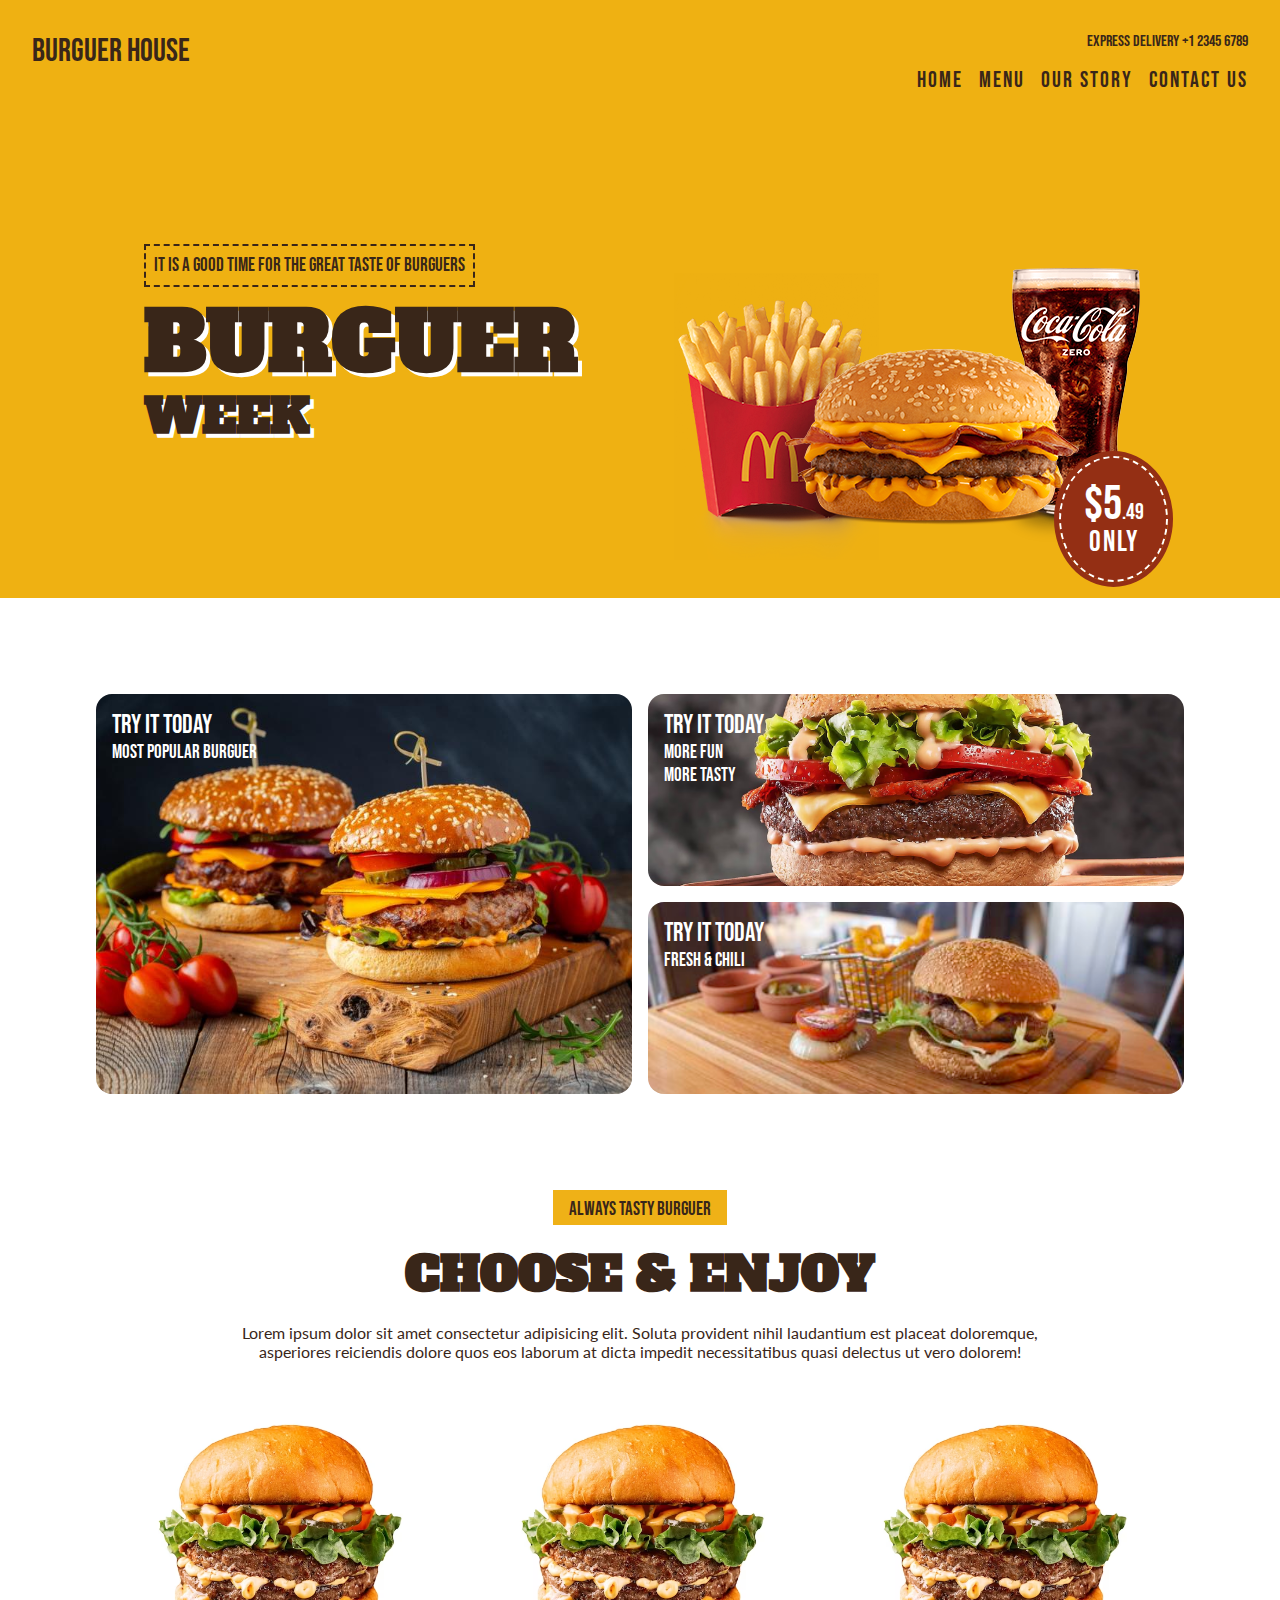
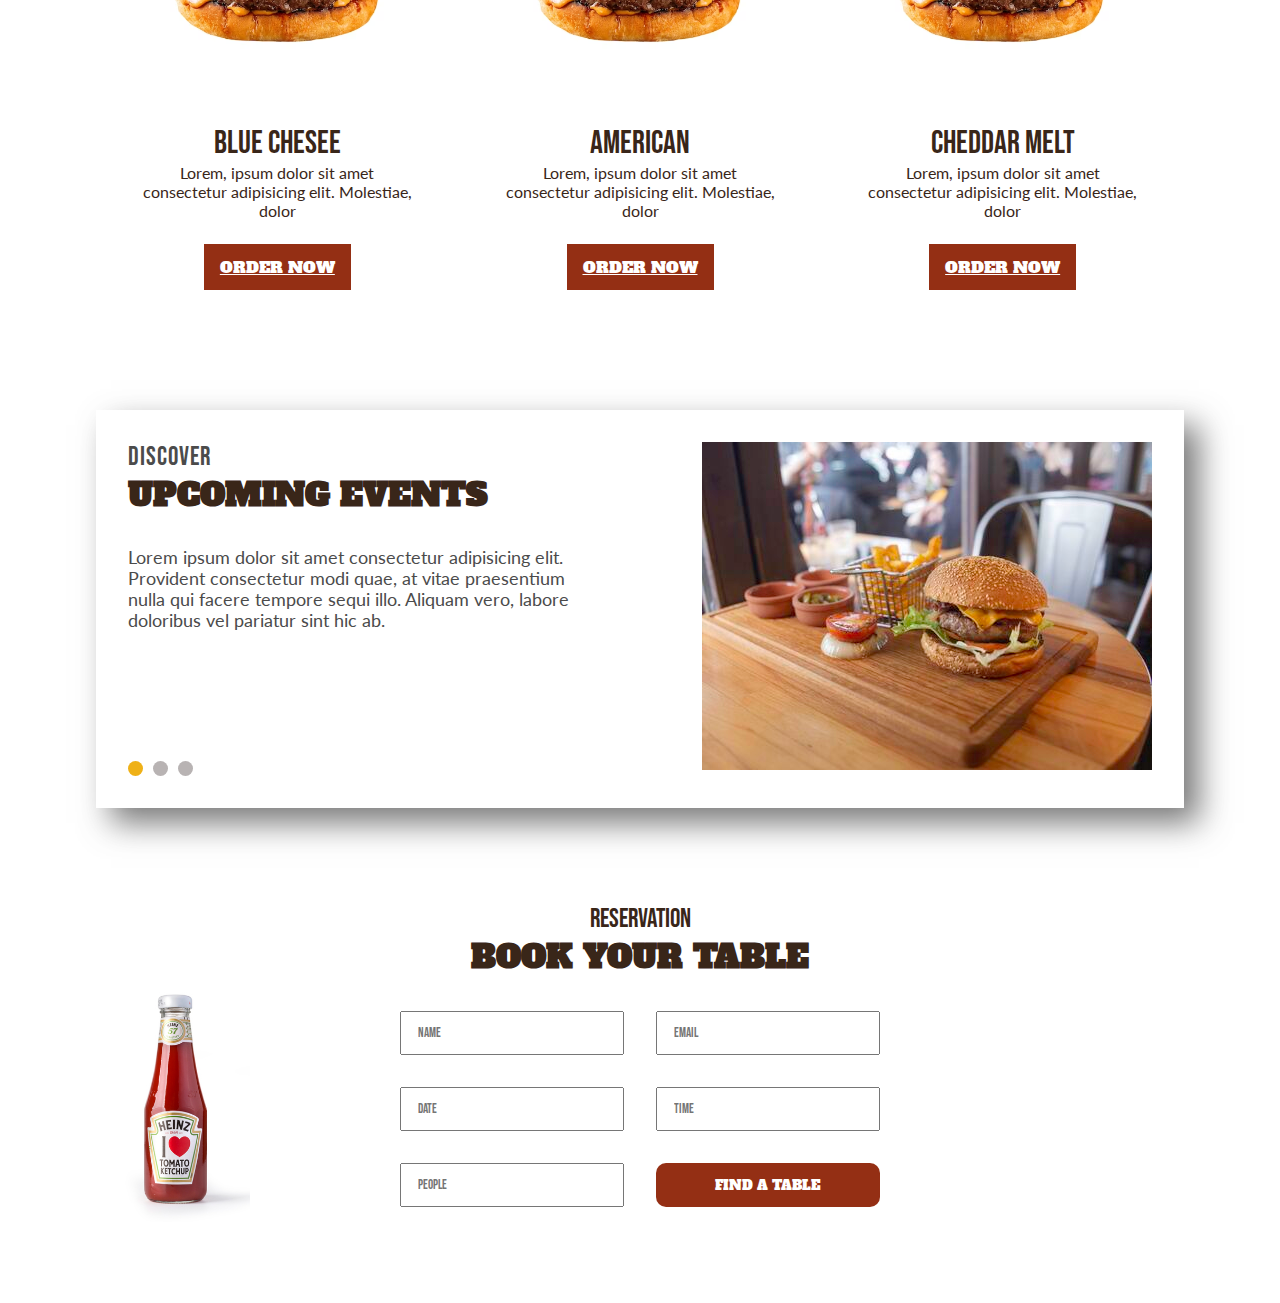
==== index.html @ 8c17c3b2 "Primer commit" ====
<!DOCTYPE html>
<html lang="en">
<head>
    <meta charset="UTF-8">
    <meta name="viewport" content="width=device-width, initial-scale=1.0">
    <title>Inicio</title>
    <link rel="stylesheet" href="./css/main.css">
</head>
<body>
    <section class="hero">
        <header class="hero_header">
            <h4 class="logo">Burguer house</h4>
            <div class="header_right">
                <p>Express Delivery +1 2345 6789</p>
                <nav>
                    <ul class="menu">
                        <li class="menu_item">Home</li>
                        <li class="menu_item">Menu</li>
                        <li class="menu_item">Our story</li>
                        <li class="menu_item">Contact us</li>
                    </ul>
                </nav>
            </div>
        </header>
        <div class="hero_main">
            <div class="hero_text">
                <h4>It is a good time for the great taste of burguers</h4>
                <h2>BURGUER</h2>
                <h3>WEEK</h3>
            </div>
            <div class="hero_img">
                <div class="sale">
                    <p class="price">$5<small>.49</small></p>
                    <p class="only">Only</p>
                </div>
                <img src="./DLV_48231_v1.png" alt="">
            </div>
        </div>
    </section>

    <section class="grid">
        <div class="grid_item grid_item1">
            <h4>TRY IT TODAY</h4>
            <h5>MOST POPULAR BURGUER</h5>
        </div>
        <div class="grid_item grid_item2">
            <h4>TRY IT TODAY</h4>
            <h5>MORE FUN<br>MORE TASTY</h5>
        </div>
        <div class="grid_item grid_item3">
            <h4>TRY IT TODAY</h4>
            <h5>FRESH & CHILI</h5>
        </div>
    </section>

    <section class="enjoy">
        <div class="titles">
            <h4>ALWAYS TASTY BURGUER</h4>
            <h2>CHOOSE & ENJOY</h2>
            <p>Lorem ipsum dolor sit amet consectetur adipisicing elit. Soluta provident nihil laudantium est placeat doloremque, asperiores reiciendis dolore quos eos laborum at dicta impedit necessitatibus quasi delectus ut vero dolorem!</p>
        </div>
        <div class="cards">
            <div class="card">
                <img src="./hamburguesa-americana-doble-empanada-parrilla-aislada_219193-6641.avif" alt="">
                <h4>BLUE CHESEE</h4>
                <p>Lorem, ipsum dolor sit amet consectetur adipisicing elit. Molestiae, dolor</p>
                <a href="">ORDER NOW</a>
            </div>
            <div class="card">
                <img src="./hamburguesa-americana-doble-empanada-parrilla-aislada_219193-6641.avif" alt="">
                <h4>AMERICAN</h4>
                <p>Lorem, ipsum dolor sit amet consectetur adipisicing elit. Molestiae, dolor</p>
                <a href="">ORDER NOW</a>
            </div>
            <div class="card">
                <img src="./hamburguesa-americana-doble-empanada-parrilla-aislada_219193-6641.avif" alt="">
                <h4>CHEDDAR MELT</h4>
                <p>Lorem, ipsum dolor sit amet consectetur adipisicing elit. Molestiae, dolor</p>
                <a href="">ORDER NOW</a>
            </div>
        </div>
    </section>
    <section class="events">
        <div class="inner">
            <div class="inner_left">
                <h5>DISCOVER</h5>
                <h4>UPCOMING EVENTS</h4>
                <p>Lorem ipsum dolor sit amet consectetur adipisicing elit. Provident consectetur modi quae, at vitae praesentium nulla qui facere tempore sequi illo. Aliquam vero, labore doloribus vel pariatur sint hic ab.</p>
                <div class="dots">
                    <div class="dot dot_y"></div>
                    <div class="dot"></div>
                    <div class="dot"></div>
                </div>
            </div>
            <div class="inner_right">
                <img class="imgevents" src="./150026444-un-menú-saludable-de-hamburguesas-con-queso-en-la-mesa-servido-con-papas-fritas-tomate-cebolla-y.jpg" alt="">
            </div>
        </div>
    </section>
    <section class="reservation">
        <div class="reservation_heading">
            <h5>RESERVATION</h5>
            <h4>BOOK YOUR TABLE</h4>
        </div>
        <form class="reservation_form">
            <input class="name" type="text" placeholder="Name" name="name">
            <input class="email" type="email" placeholder="Email" name="email">
            <input class="date" type="text" placeholder="Date" name="date" onfocus="(this.type='date')" onblur="(this. type='text')">
            <input class="time" type="text" placeholder="Time" name="time" onfocus="(this.type='time')" onblur="(this. type='text')">
            <input class="people" type="text" placeholder="People" name="people">
            <input class="button" type="button" value="Find a table">
        </form>
    </section>
    <footer>
        
    </footer>
</body>
</html>
---- css/main.css ----
@import url('https://fonts.googleapis.com/css2?family=Alfa+Slab+One&family=Bebas+Neue&family=Lato&family=Roboto:ital,wght@0,300;1,300&display=swap');

* {
    padding: 0;
    margin: 0;
    box-sizing: border-box;
    color: #392619;
}

.hero {
    background-image: url(../EFB112.png);
}

.hero_header {
    display: flex;
    justify-content: space-between;
    padding: 2rem;
    padding-bottom: 0;
}

.hero_header .logo {
    font-family: 'Bebas Neue', cursive;
    font-size: 2rem;
    font-weight: 300;
}

.header_right{
    display: flex;
    flex-direction: column;
    align-items: flex-end;
    gap: 1rem;
}

.header_right p {
    font-family: 'Bebas Neue', cursive;
}

.header_right .menu {
    font-family: 'Bebas Neue', cursive;
    font-weight: 300;
    list-style: none;
    display: flex;
    font-size: 1.4rem;
    gap: 1rem;
    letter-spacing: 2px;
}

.hero_main {
    display: flex;
    padding-inline: 6rem;
}

.hero_main > div {
    flex: 1;
}

.hero_text {
    display: flex;
    flex-direction: column;
    justify-content: center;
    padding-left: 3rem;
}

.hero_text h4 {
    font-family: 'Bebas Neue', cursive;
    font-weight: 300;
    font-size: 1.2rem;
    border: 2px dashed #392619;
    width: max-content;
    padding: .5rem;
    margin-bottom: 1rem;
}

.hero_text h2 {
    font-family: 'Alfa Slab One', cursive;
    font-size: 5rem;
    line-height: 1;
    text-shadow: 4px 4px 0px white;
}

.hero_text h3 {
    font-family: 'Alfa Slab One', cursive;
    font-size: 3rem;
    text-shadow: 4px 4px 0px white;
}

.hero_img {
    position: relative;
}

.sale {
    position: absolute;
    bottom:1rem;
    right: 1rem;
    background-color: rgb(148, 47, 20);
    padding: 1.4rem;
    border-radius: 50%;
    border: 2px dashed white;
    outline: 5px solid rgb(148, 47, 20);
    display: flex;
    justify-content: center;
    align-items: center;
    flex-direction: column;
    font-family: 'Bebas Neue', cursive;
}

.price, 
.only,
.price small {
    color: white;
}

.price {
    font-size: 3rem;
    line-height: 1;
}

.price small {
    font-size: 1.4rem;
}

.only {
    font-size: 1.8rem;
    line-height: 1;
    letter-spacing: 2px;
}

/* grid */

.grid {
    padding: 6rem;
    display: grid;
    grid-template-columns: 1fr 1fr;
    grid-template-rows: 1fr 1fr;
    grid-template-areas: 
    "item1 item2"
    "item1 item3" ;
    gap: 1rem;
}

.grid_item {
    border-radius: 1rem;
    background-size: cover;
    background-position: center center;
    padding: 1rem;
}

.grid_item h5,
.grid_item h4 {
    color: white;
    font-family: 'Bebas Neue', cursive;
    font-weight: 300;
}

.grid_item h5 {
    font-size: 1.2rem;
}

.grid_item h4 {
    font-size: 1.6rem;
}

.grid_item1 {
    grid-area: item1;
    background-image: url("../5e2316cc629ede9cd6646163efeafc5486161751-6240x4160.jpg");
    height: 400px;
}

.grid_item2 {
    grid-area: item2;
    background-image: url("../210995.avif");
}

.grid_item3 {
    grid-area: item3;
    background-image: url("../150026444-un-menú-saludable-de-hamburguesas-con-queso-en-la-mesa-servido-con-papas-fritas-tomate-cebolla-y.jpg");
}

/* ENJOY */

.enjoy {
    padding: 6rem;
    padding-top: 0;
}

.titles {
    text-align: center;
    padding-inline: 8rem;
    display: flex;
    flex-direction: column;
    align-items: center;
    gap: 1rem;
}

.titles h4 {
    font-family: 'Bebas Neue', cursive;
    font-weight: 300;
    font-size: 1.2rem;
    background-color: #EFB117 ;
    padding: .5rem 1rem .25rem 1rem;
}

.titles h2 {
    font-family: 'Alfa Slab One', cursive;
    font-size: 3rem;
}

.titles p {
    font-family: 'Lato', sans-serif;

}

.cards {
    display: flex;
}

.card {
    flex: 1;
    display: flex;
    flex-direction: column;
    align-items: center;
}

.card img {
    max-width: 100%;
}

.card h4 {
    font-family: 'Bebas Neue', cursive;
    font-weight: 300;
    font-size: 2rem;
}

.card p {
    font-family: 'Lato', sans-serif;
    width: 75%;
    text-align: center;
}

.card a {
    font-family: 'Alfa Slab One', cursive;
    font-size: 1rem;
    background-color: rgb(148, 47, 20);
    margin: 1.5rem;
    padding: .75rem 1rem;
    color: white;
}

.events {
    padding: 6rem;
    padding-top: 0;
}

.inner {
    display: flex;
    padding: 2rem;
    box-shadow: 15px 15px 30px #585858cc;
}


.inner_left h5 {
    font-family: 'Bebas Neue', cursive;
    font-weight: 300;
    font-size: 1.6rem;
    color: #4b4b4b;
    letter-spacing: 1px;
}

.inner_left h4 {
    font-family: 'Alfa Slab One', cursive;
    font-size: 2rem;
}

.inner_left h3 {
    font-family: 'Alfa Slab One', cursive;
    font-size: 2rem;
}

.inner_left p {
    font-family: 'Lato', sans-serif;
    color: #4b4b4b;
    font-size: 1.1rem;
    width: 80%;
    padding-top: 30px;
}

.dots {
    display: flex;
    gap: 10px;
    padding-top: 130px;
}

.dot {
    height: 15px;
    width: 15px;
    background-color: #b8b3b3;
    border-radius: 50%;
}

.dot_y {
    background-color: #EFB117 ;
}

/* RESERVATION */

.reservation {
    padding: 6rem;
    padding-top: 0;
    display: flex;
    flex-direction: column;
    gap: 2rem;
    align-items: center;
    background-repeat: no-repeat;
    background-image: 
    url(../burguer1.png),
    url(../fondo3.jpg);
    background-size: 
    300px,
    150px;
    background-position: 
    right center,
    100px center;
}

.reservation_heading {
    text-align: center;
}

.reservation_heading h5 {
    font-family: 'Bebas Neue', cursive;
    font-weight: 300;
    font-size: 1.6rem;
}

.reservation_heading h4 {
    font-family: 'Alfa Slab One', cursive;
    font-size: 2rem;
}

.reservation_form {
    display: grid;
    grid-template-columns: 1fr 1fr;
    grid-template-rows: 1fr 1fr 1fr;
    grid-template-areas: 
    "name   email"
    "date   time"
    "people button";
    gap: 2rem;
    width: 30rem;
}

.reservation_form input {
    font-family: 'Bebas Neue', cursive;
    font-weight: 300;
    padding: .75rem 1rem;
    color: #000000;
}

.reservation_form .name {
    grid-area: name;
}

.reservation_form .email {
    grid-area: email;
}

.reservation_form .date {
    grid-area: date;
}

.reservation_form .time {
    grid-area: time;
}

.reservation_form .people {
    grid-area: people;
}

.reservation_form .button {
    grid-area: button;
    border: 0;
    font-family: 'Alfa Slab One', cursive;
    background-color: rgb(148, 47, 20);
    text-transform: uppercase;
    color: white;
    border-radius: 10px;
    cursor: pointer;
}


/* MEDIA */

@media screen and (max-width: 480px) {

    .hero_header {
        flex-direction: column;
        gap: 2rem;
    }

    .header_right {
        align-items: flex-start;
    }

    .hero_main {
        flex-direction: column;
        padding-top: 3rem;
        padding-inline: 1rem;
    }

    .hero_text h4 {
        font-size: 1rem;
    }

    .hero_text h2 {
        font-size: 3rem;
    }

    .hero_img {
        max-width: 100%;
    }

    .hero_img img {
        max-width: 100%;
    }

    .grid {
        display: flex;
        flex-direction: column;
        padding: 2 rem
    }

    .grid_item {
        flex: 1;
    }

    .grid_item1 {
        padding-bottom: 7rem;
    }

    .enjoy {
        padding-inline: 2rem;
    }

    .titles {
        padding-inline: 0;
    }

    .cards {
        flex-direction: column;
    }

    .events {
        padding: 2rem;
    }

    .events .inner {
        flex-direction: column;
    }

    .events .inner_right {
    order: -1;
}

    .imgevents {
        max-width: 100%;
        padding-bottom: 1rem;
    }

    .dots {
        padding-top: 25px;
    }

    .reservation {
        padding: 2rem;
        background-image: none;
    }

    .reservation_form {
        width: 70%;
        display: flex;
        flex-direction: column;
    }


}
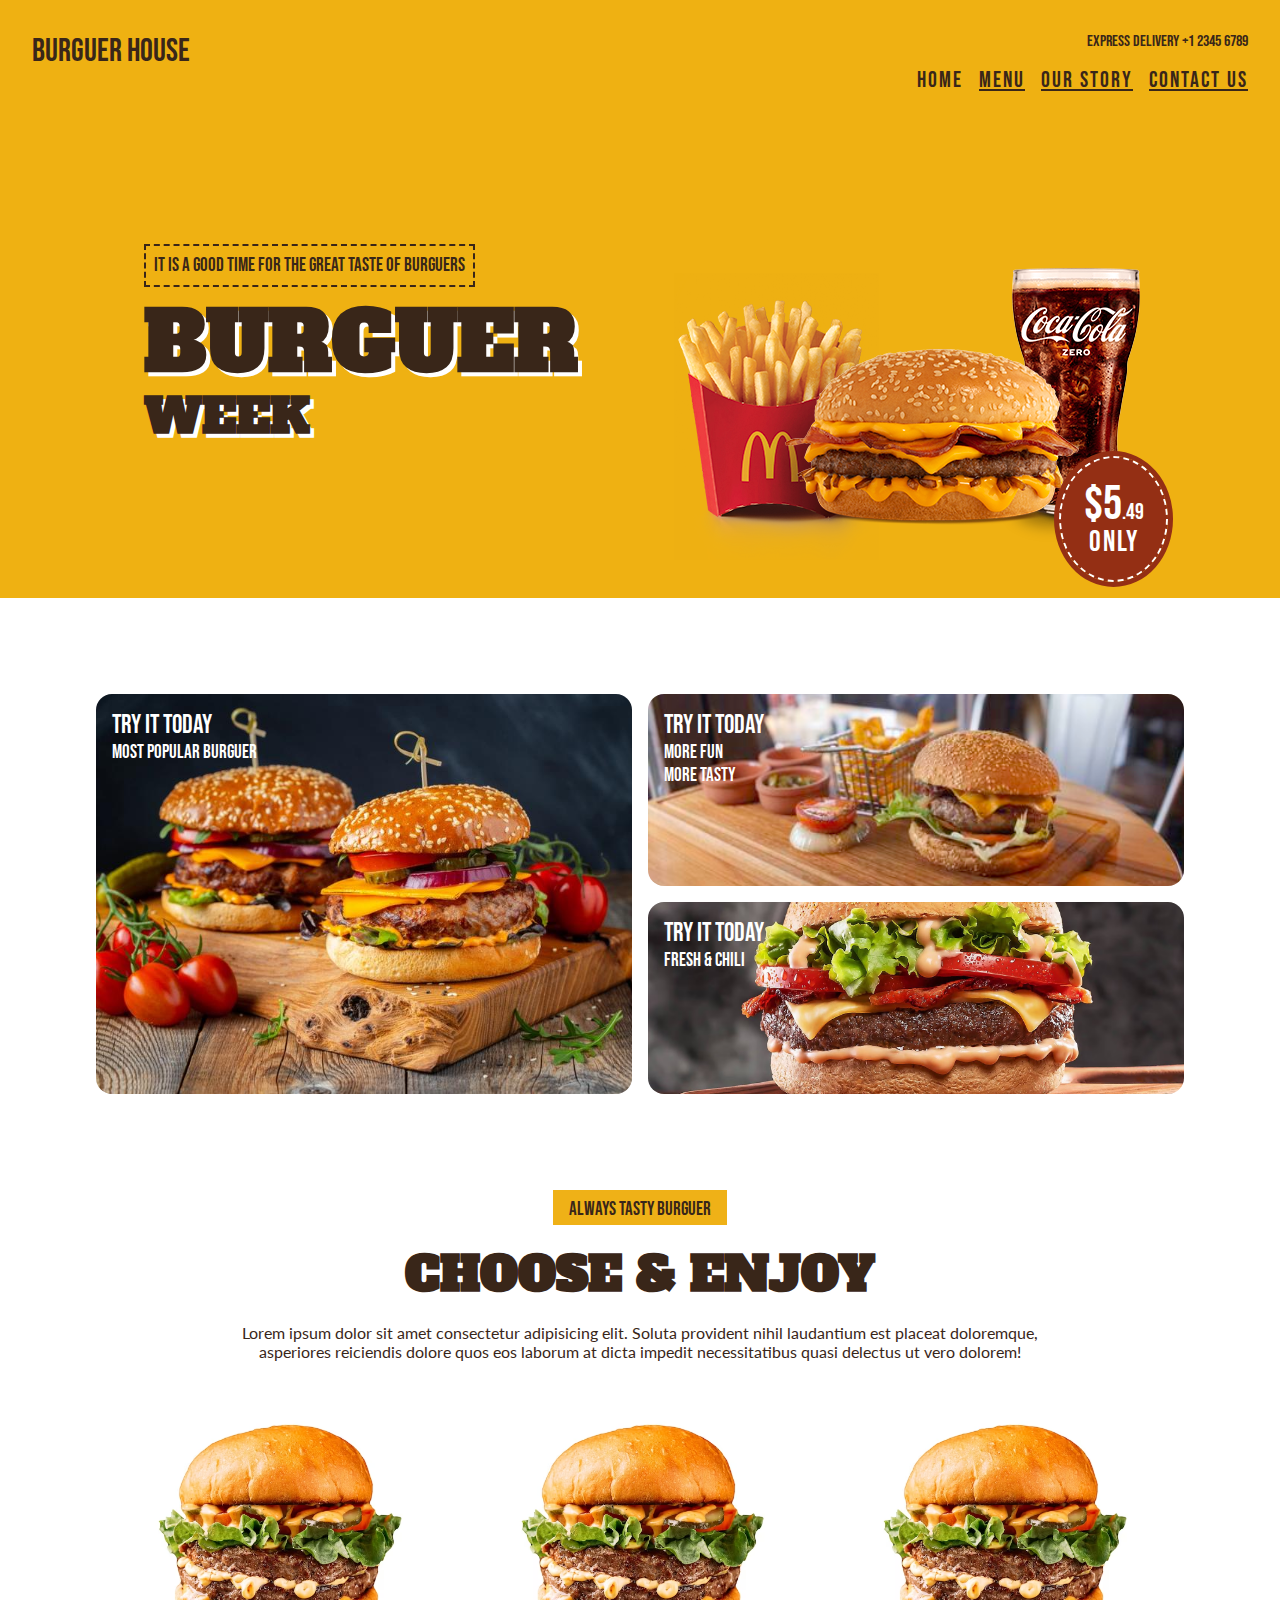
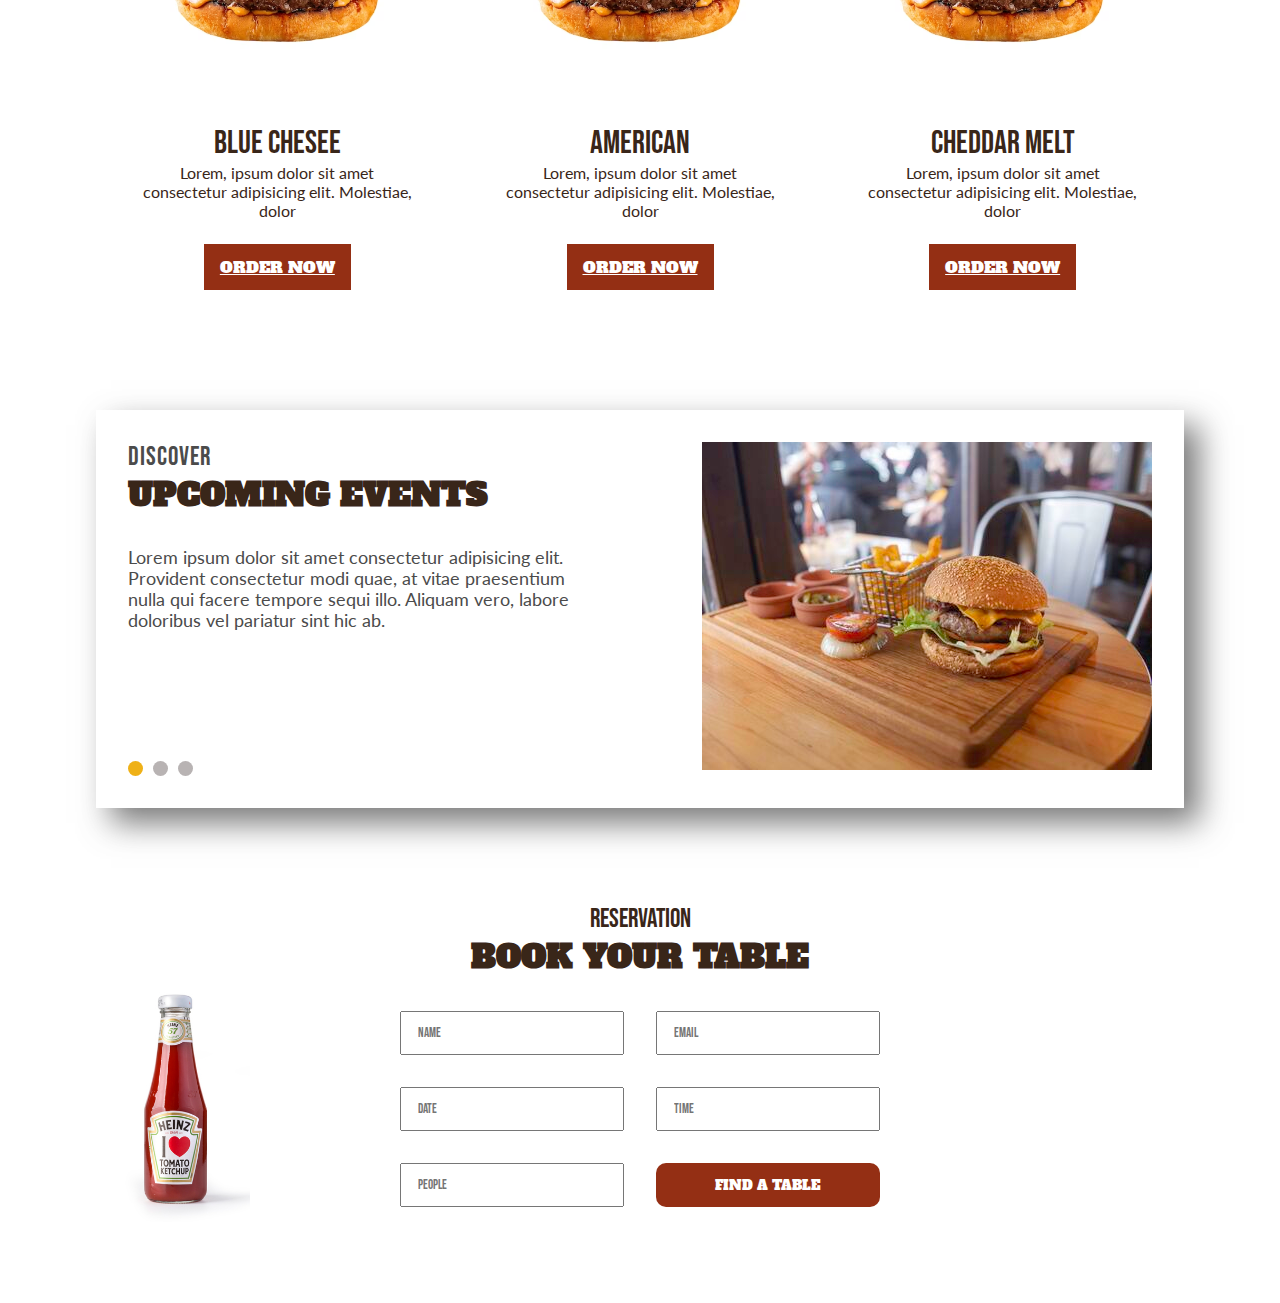
==== commit 1c64fcf1: "Pagina Our Story sin responsive" ====
--- a/index.html
+++ b/index.html
@@ -15,9 +15,9 @@
                 <nav>
                     <ul class="menu">
                         <li class="menu_item">Home</li>
-                        <li class="menu_item">Menu</li>
-                        <li class="menu_item">Our story</li>
-                        <li class="menu_item">Contact us</li>
+                        <li class="menu_item"> <a href="./pages/menu.html">Menu</li></a>
+                        <li class="menu_item"> <a href="./pages/ourstory.html">Our story</li></a>
+                        <li class="menu_item"> <a href="./pages/contac.html">Contact us</li></a>
                     </ul>
                 </nav>
             </div>
@@ -33,7 +33,7 @@
                     <p class="price">$5<small>.49</small></p>
                     <p class="only">Only</p>
                 </div>
-                <img src="./DLV_48231_v1.png" alt="">
+                <img src="./imagenes/DLV_48231_v1.png" alt="">
             </div>
         </div>
     </section>
@@ -61,19 +61,19 @@
         </div>
         <div class="cards">
             <div class="card">
-                <img src="./hamburguesa-americana-doble-empanada-parrilla-aislada_219193-6641.avif" alt="">
+                <img src="./imagenes/hamburguesa-americana-doble-empanada-parrilla-aislada_219193-6641.avif" alt="">
                 <h4>BLUE CHESEE</h4>
                 <p>Lorem, ipsum dolor sit amet consectetur adipisicing elit. Molestiae, dolor</p>
                 <a href="">ORDER NOW</a>
             </div>
             <div class="card">
-                <img src="./hamburguesa-americana-doble-empanada-parrilla-aislada_219193-6641.avif" alt="">
+                <img src="./imagenes/hamburguesa-americana-doble-empanada-parrilla-aislada_219193-6641.avif" alt="">
                 <h4>AMERICAN</h4>
                 <p>Lorem, ipsum dolor sit amet consectetur adipisicing elit. Molestiae, dolor</p>
                 <a href="">ORDER NOW</a>
             </div>
             <div class="card">
-                <img src="./hamburguesa-americana-doble-empanada-parrilla-aislada_219193-6641.avif" alt="">
+                <img src="./imagenes/hamburguesa-americana-doble-empanada-parrilla-aislada_219193-6641.avif" alt="">
                 <h4>CHEDDAR MELT</h4>
                 <p>Lorem, ipsum dolor sit amet consectetur adipisicing elit. Molestiae, dolor</p>
                 <a href="">ORDER NOW</a>
@@ -93,7 +93,7 @@
                 </div>
             </div>
             <div class="inner_right">
-                <img class="imgevents" src="./150026444-un-menú-saludable-de-hamburguesas-con-queso-en-la-mesa-servido-con-papas-fritas-tomate-cebolla-y.jpg" alt="">
+                <img class="imgevents" src="./imagenes/150026444-un-menú-saludable-de-hamburguesas-con-queso-en-la-mesa-servido-con-papas-fritas-tomate-cebolla-y.jpg" alt="">
             </div>
         </div>
     </section>
--- a/css/main.css
+++ b/css/main.css
@@ -8,7 +8,7 @@
 }
 
 .hero {
-    background-image: url(../EFB112.png);
+    background-image: url(../imagenes/EFB112.png);
 }
 
 .hero_header {
@@ -162,18 +162,18 @@
 
 .grid_item1 {
     grid-area: item1;
-    background-image: url("../5e2316cc629ede9cd6646163efeafc5486161751-6240x4160.jpg");
+    background-image: url("../imagenes/5e2316cc629ede9cd6646163efeafc5486161751-6240x4160.jpg");
     height: 400px;
 }
 
 .grid_item2 {
     grid-area: item2;
-    background-image: url("../210995.avif");
+    background-image: url("../imagenes/150026444-un-menú-saludable-de-hamburguesas-con-queso-en-la-mesa-servido-con-papas-fritas-tomate-cebolla-y.jpg");
 }
 
 .grid_item3 {
     grid-area: item3;
-    background-image: url("../150026444-un-menú-saludable-de-hamburguesas-con-queso-en-la-mesa-servido-con-papas-fritas-tomate-cebolla-y.jpg");
+    background-image: url("../imagenes/210995.avif");
 }
 
 /* ENJOY */
@@ -312,8 +312,8 @@
     align-items: center;
     background-repeat: no-repeat;
     background-image: 
-    url(../burguer1.png),
-    url(../fondo3.jpg);
+    url(../imagenes/burguer1.png),
+    url(../imagenes/fondo3.jpg);
     background-size: 
     300px,
     150px;
@@ -387,6 +387,69 @@
     cursor: pointer;
 }
 
+/* Fin pagina contacto */ /* Comienzo pagina nosotros */
+
+.imgmc {
+    display: flex;
+    justify-content: center;
+    padding: 2rem 0rem;
+}
+
+.grid1 {
+    padding: 6rem;
+    display: grid;
+    grid-template-columns: 1fr 1fr;
+    grid-template-rows: 1fr 1fr;
+    grid-template-areas: 
+    "story1 story2"
+    "story3 story4" ;
+    gap: 3rem;
+    text-align: center;
+}
+
+.grid_story {
+    border-radius: 1rem;
+    background-size: cover;
+    background-position: center center;
+    padding: 1rem;
+    background-color: #EFB117;
+    max-width: 80vh;
+}
+
+.grid_img img {
+width: 100%;
+height: 50vh;
+}
+
+.grid1 h4{
+    font-family: 'Bebas Neue', cursive;
+    font-size: 25px;
+    padding-top: 1rem;
+    letter-spacing: 1px;
+}
+
+.grid1 p {
+    font-family: 'Lato', sans-serif;
+
+}
+
+.grid_story1 {
+    grid-area: story1;
+}
+
+.grid_story2 {
+    grid-area: story2;
+}
+
+.grid_story3 {
+    grid-area: story3;
+}
+
+.grid_story4 {
+    grid-area: story4;
+}
+
+
 
 /* MEDIA */
 
@@ -459,7 +522,7 @@
 
     .events .inner_right {
     order: -1;
-}
+    }
 
     .imgevents {
         max-width: 100%;
@@ -480,6 +543,4 @@
         display: flex;
         flex-direction: column;
     }
-
-
 }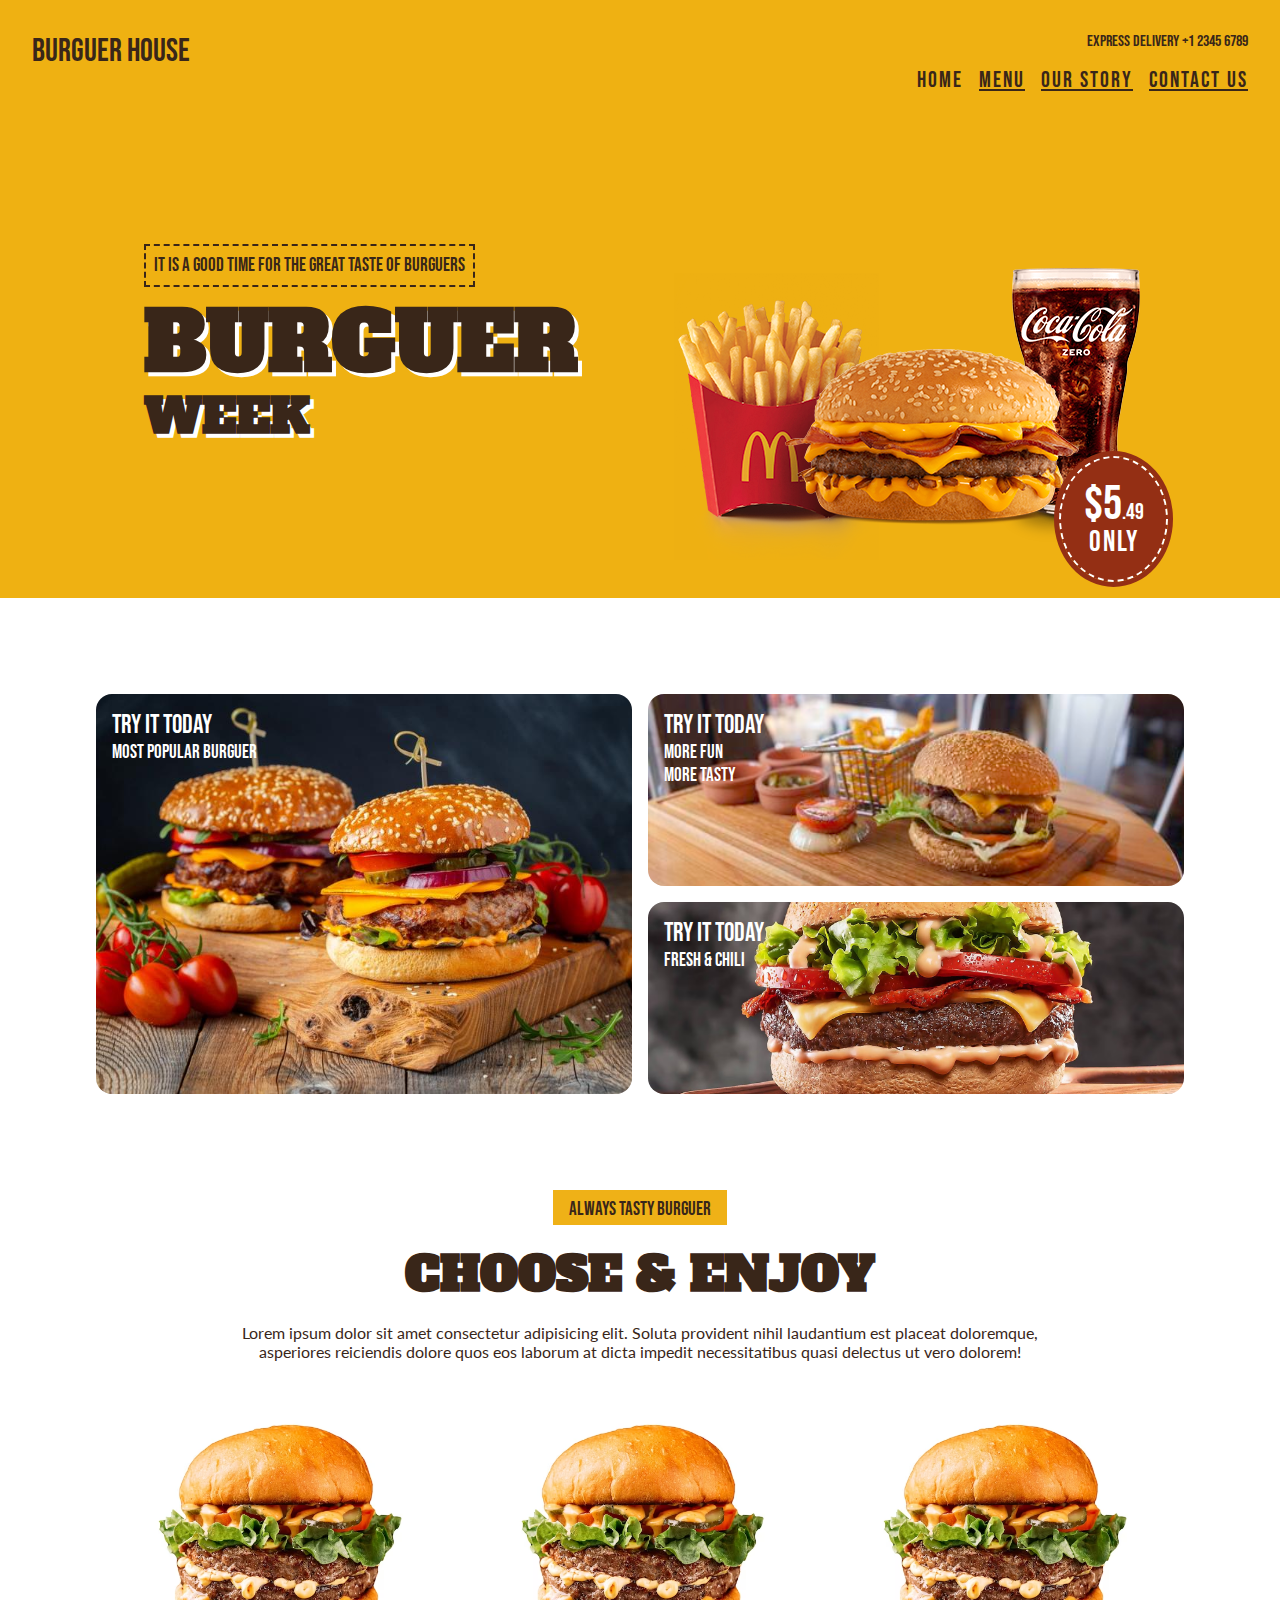
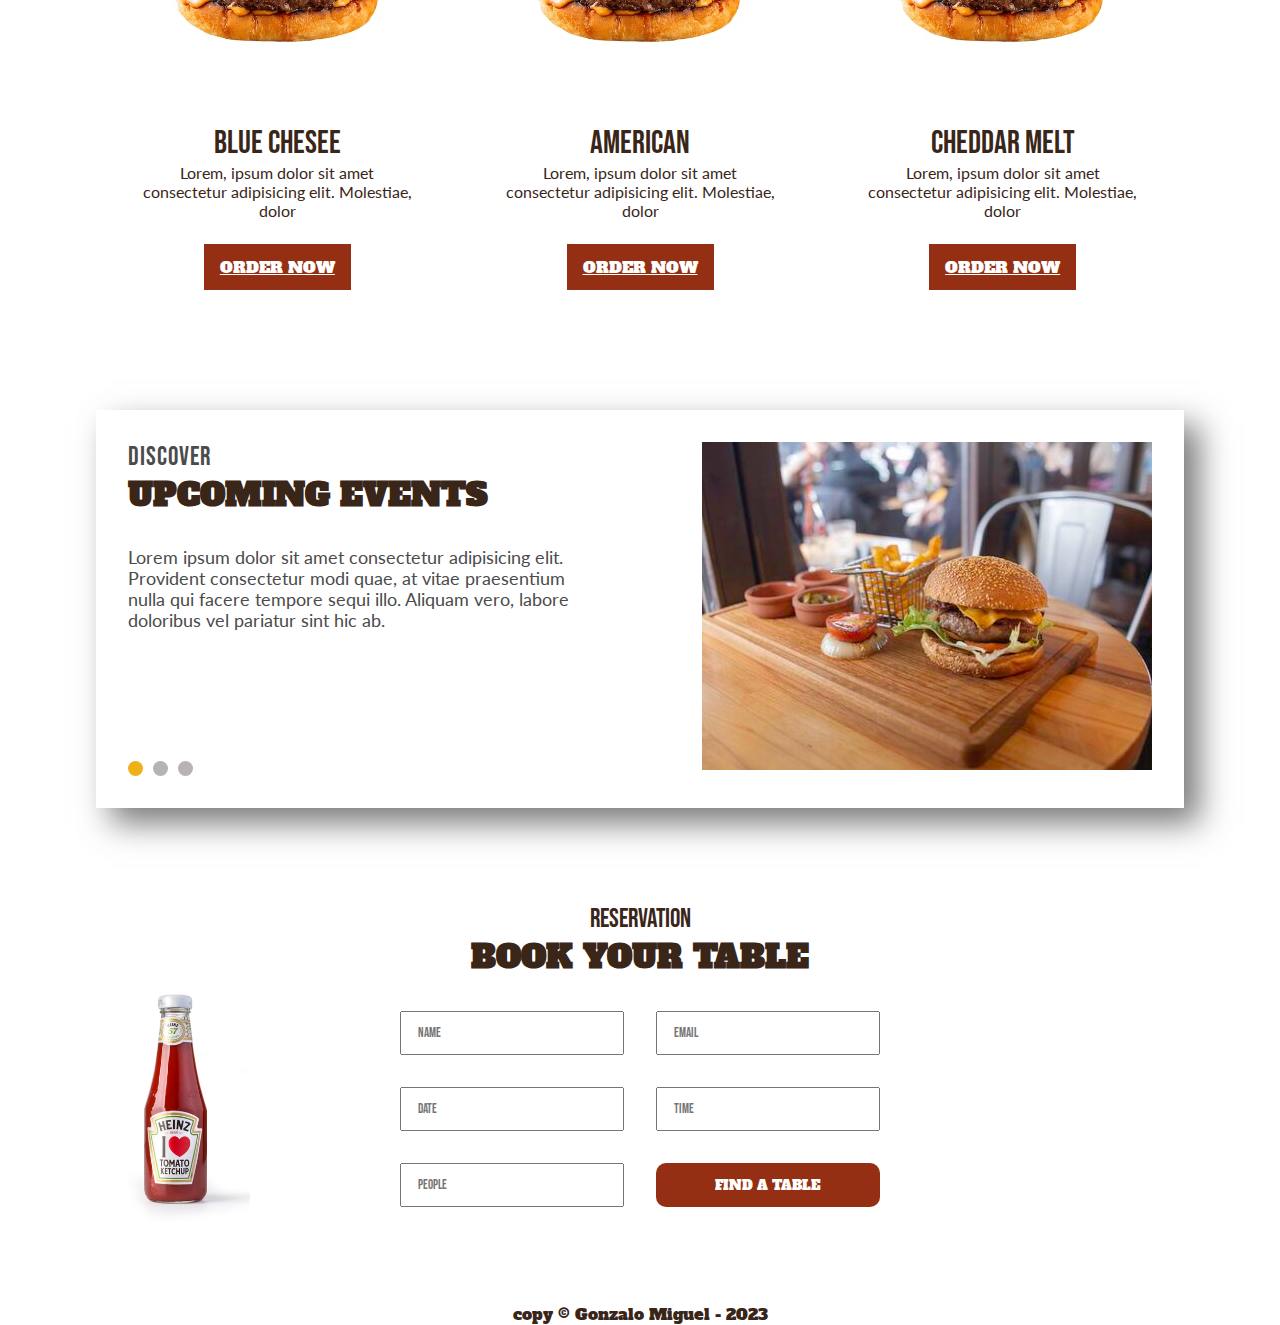
==== commit bbbb1ff2: "Pagina responsive" ====
--- a/index.html
+++ b/index.html
@@ -111,8 +111,8 @@
             <input class="button" type="button" value="Find a table">
         </form>
     </section>
-    <footer>
-        
+    <footer class="pie">
+        <p> copy © Gonzalo Miguel - 2023</p>
     </footer>
 </body>
 </html>--- a/css/main.css
+++ b/css/main.css
@@ -299,6 +299,12 @@
 
 .dot_y {
     background-color: #EFB117 ;
+}
+
+.pie {
+    font-family: 'Alfa Slab One', cursive;
+    display: flex;
+    justify-content: center;
 }
 
 /* RESERVATION */
@@ -543,4 +549,14 @@
         display: flex;
         flex-direction: column;
     }
+
+    .imgmc {
+        width: 100%;
+        padding: 2rem;
+    }
+
+    .grid1 {
+        display: flex;
+        flex-direction: column;
+    }
 }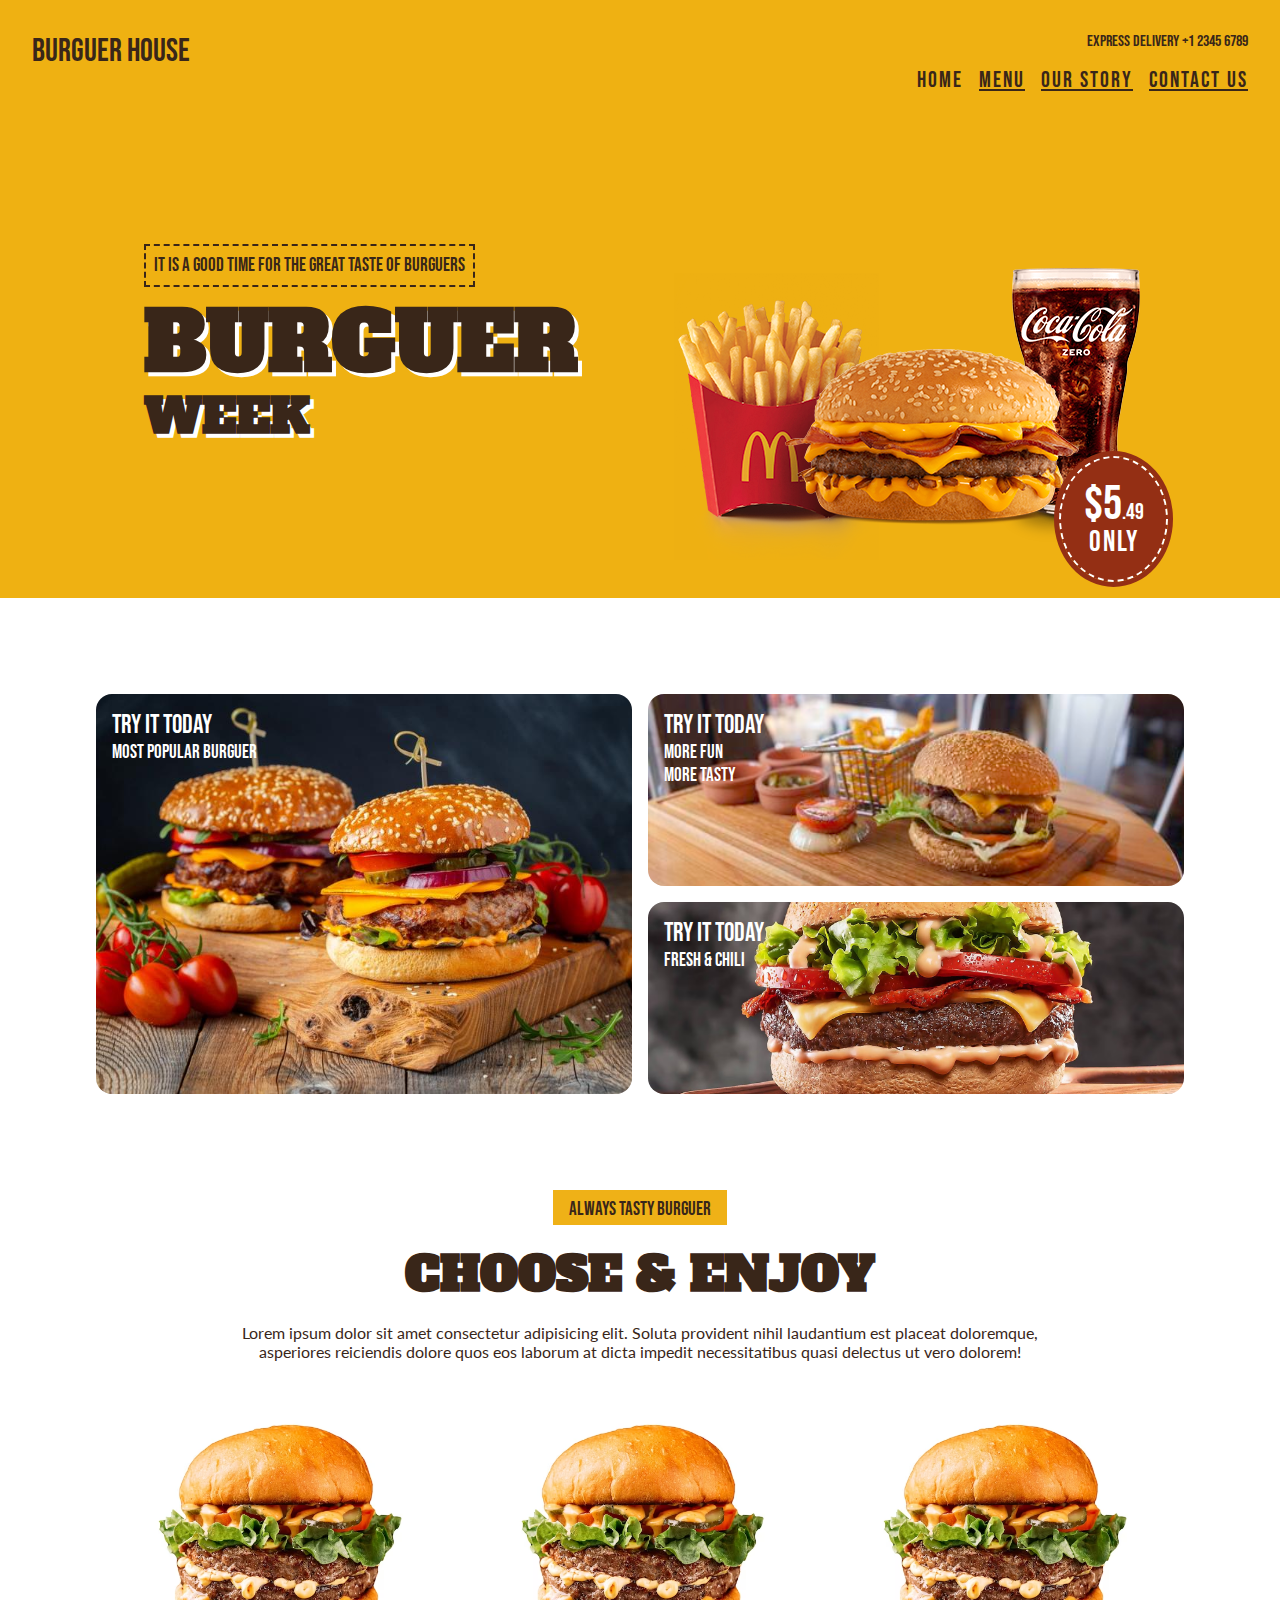
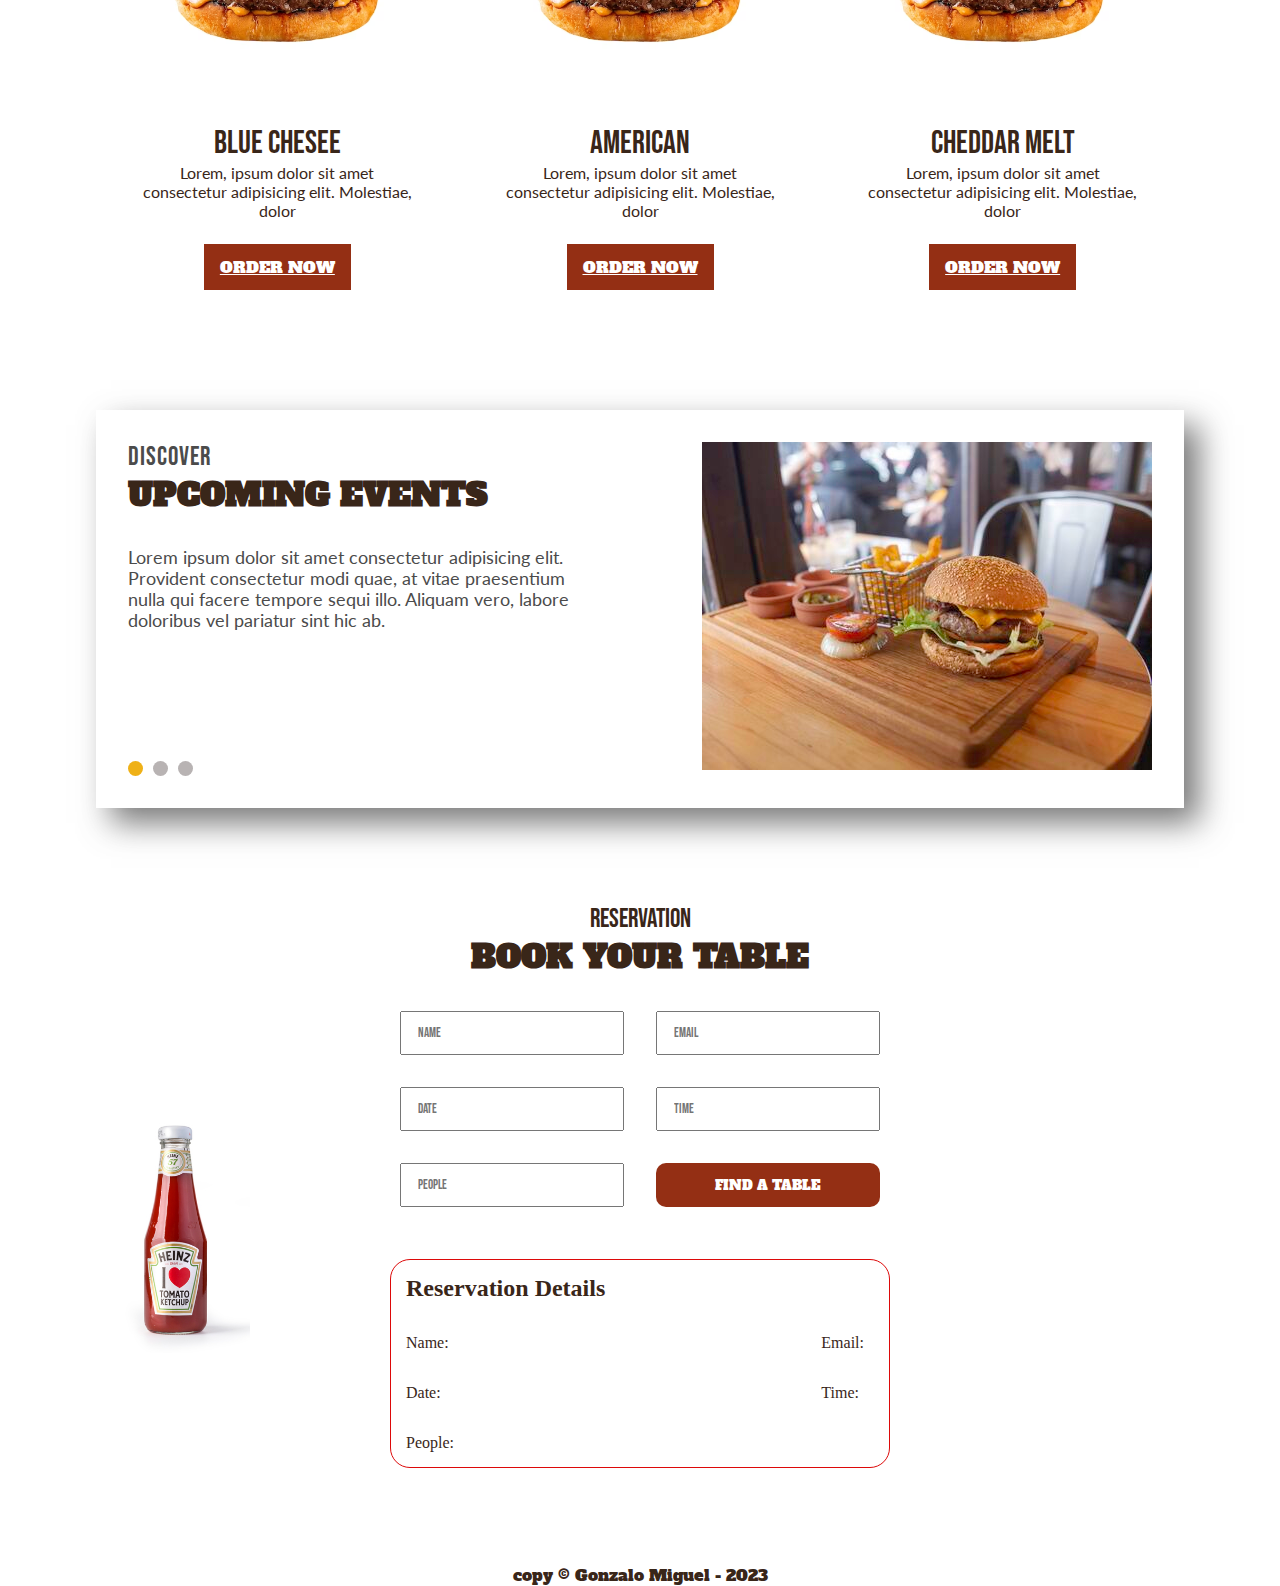
==== commit 59e70a5c: "first commit" ====
--- a/index.html
+++ b/index.html
@@ -108,11 +108,20 @@
             <input class="date" type="text" placeholder="Date" name="date" onfocus="(this.type='date')" onblur="(this. type='text')">
             <input class="time" type="text" placeholder="Time" name="time" onfocus="(this.type='time')" onblur="(this. type='text')">
             <input class="people" type="text" placeholder="People" name="people">
-            <input class="button" type="button" value="Find a table">
+            <input class="button" type="submit" value="Find a table">
         </form>
+        <div id="reservation_details" class="reserva-creada">
+            <h2>Reservation Details</h2>
+            <p>Name:<span id="output_name"></span></p>
+            <p>Email:<span id="output_email"></span></p>
+            <p>Date:<span id="output_date"></span></p>
+            <p>Time:<span id="output_time"></span></p>
+            <p>People:<span id="output_people"></span></p>
+        </div>
     </section>
     <footer class="pie">
         <p> copy © Gonzalo Miguel - 2023</p>
     </footer>
+    <script src="./js/index.js"></script>
 </body>
 </html>--- a/css/main.css
+++ b/css/main.css
@@ -393,6 +393,31 @@
     cursor: pointer;
 }
 
+.reserva-creada {
+    margin-top: 20px;
+    border: 1px solid #dd0909;
+    border-radius: 20px;
+    padding: 15px;
+    width: 500px;
+    display: grid;
+    grid-template-columns: 1fr; 
+    grid-gap: 2rem; 
+}
+
+.reserva-creada h2 {
+    grid-column: span 2; 
+}
+
+.reserva-creada p {
+    margin: 0; 
+    display: flex;
+    align-items: center;
+}
+
+.reserva-creada span {
+    margin-left: 10px; 
+}
+
 /* Fin pagina contacto */ /* Comienzo pagina nosotros */
 
 .imgmc {
@@ -550,7 +575,7 @@
         flex-direction: column;
     }
 
-    .imgmc {
+    .imgmc1 {
         width: 100%;
         padding: 2rem;
     }
@@ -558,5 +583,15 @@
     .grid1 {
         display: flex;
         flex-direction: column;
-    }
+        justify-content: center;
+        align-items: center;
+    }
+
+    .grid_story1,
+    .grid_story2,
+    .grid_story3,
+    .grid_story4 {
+        width: 22rem;
+    }
+
 }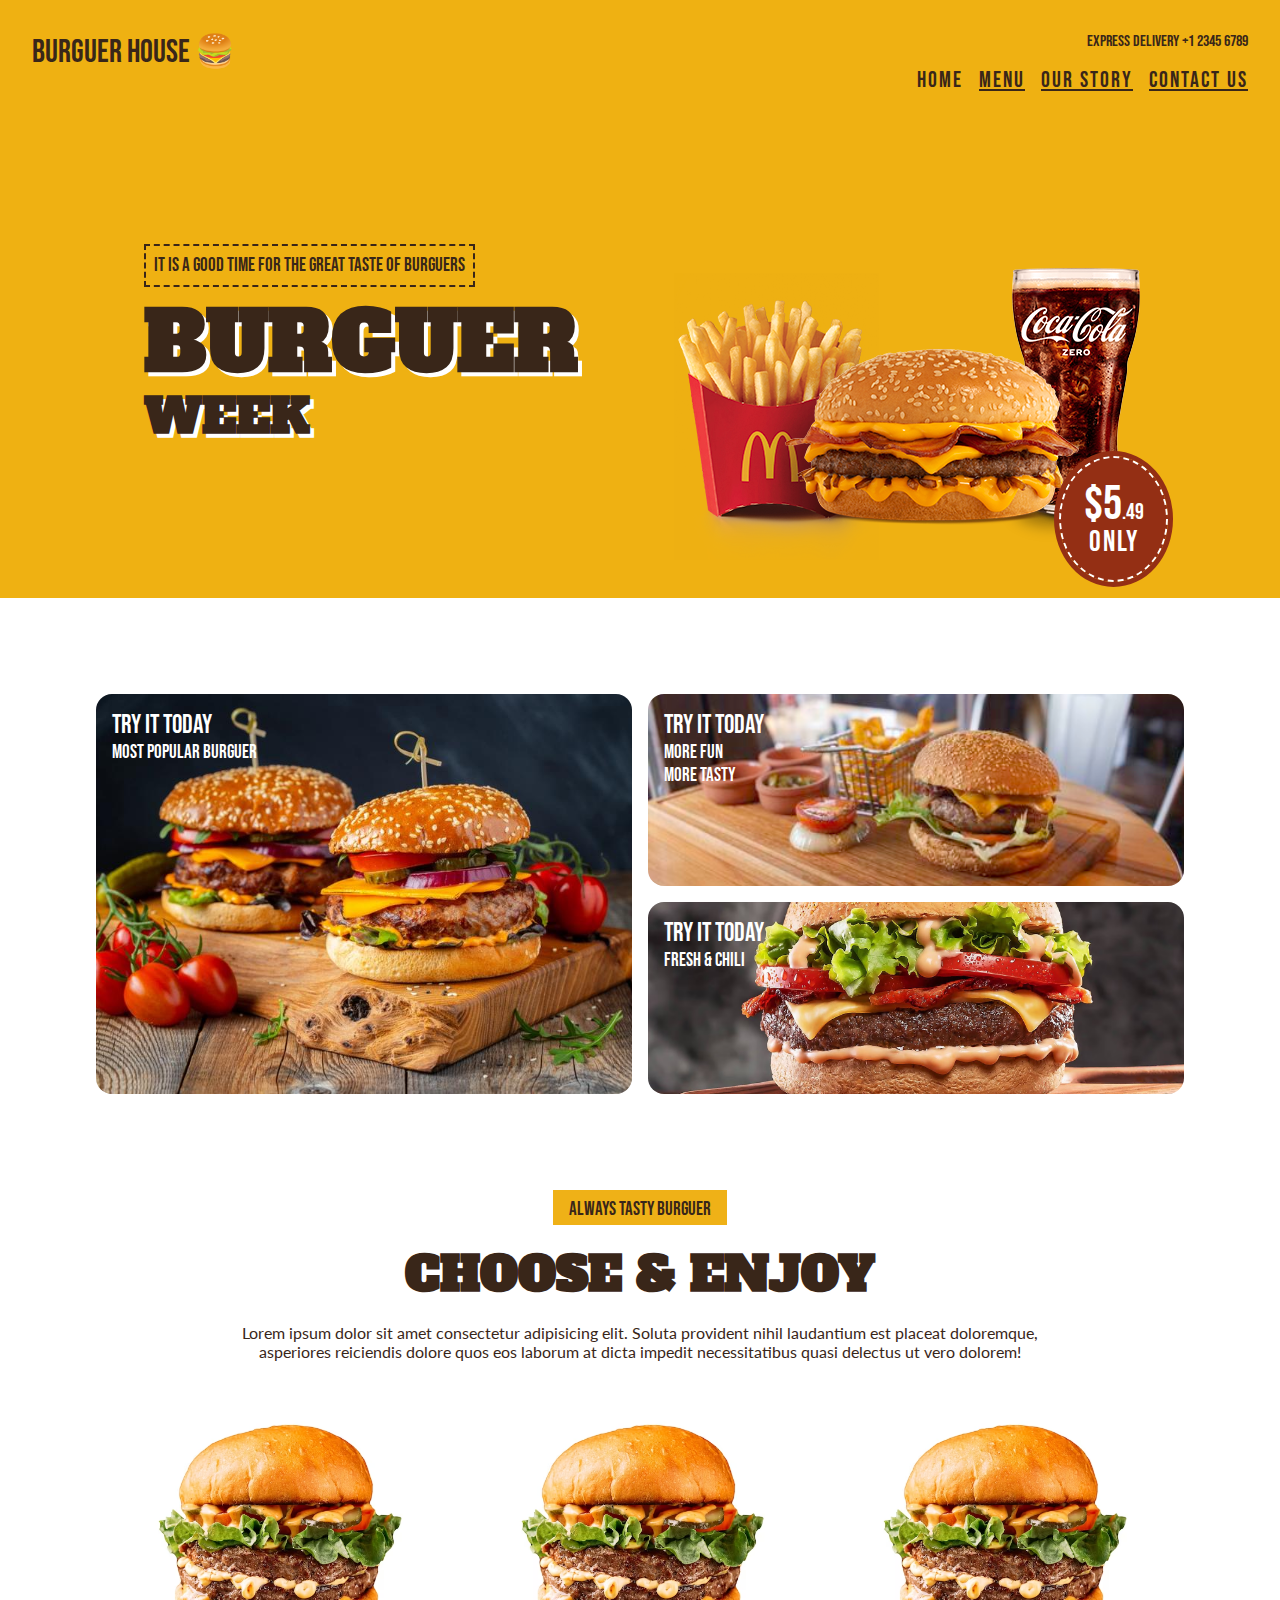
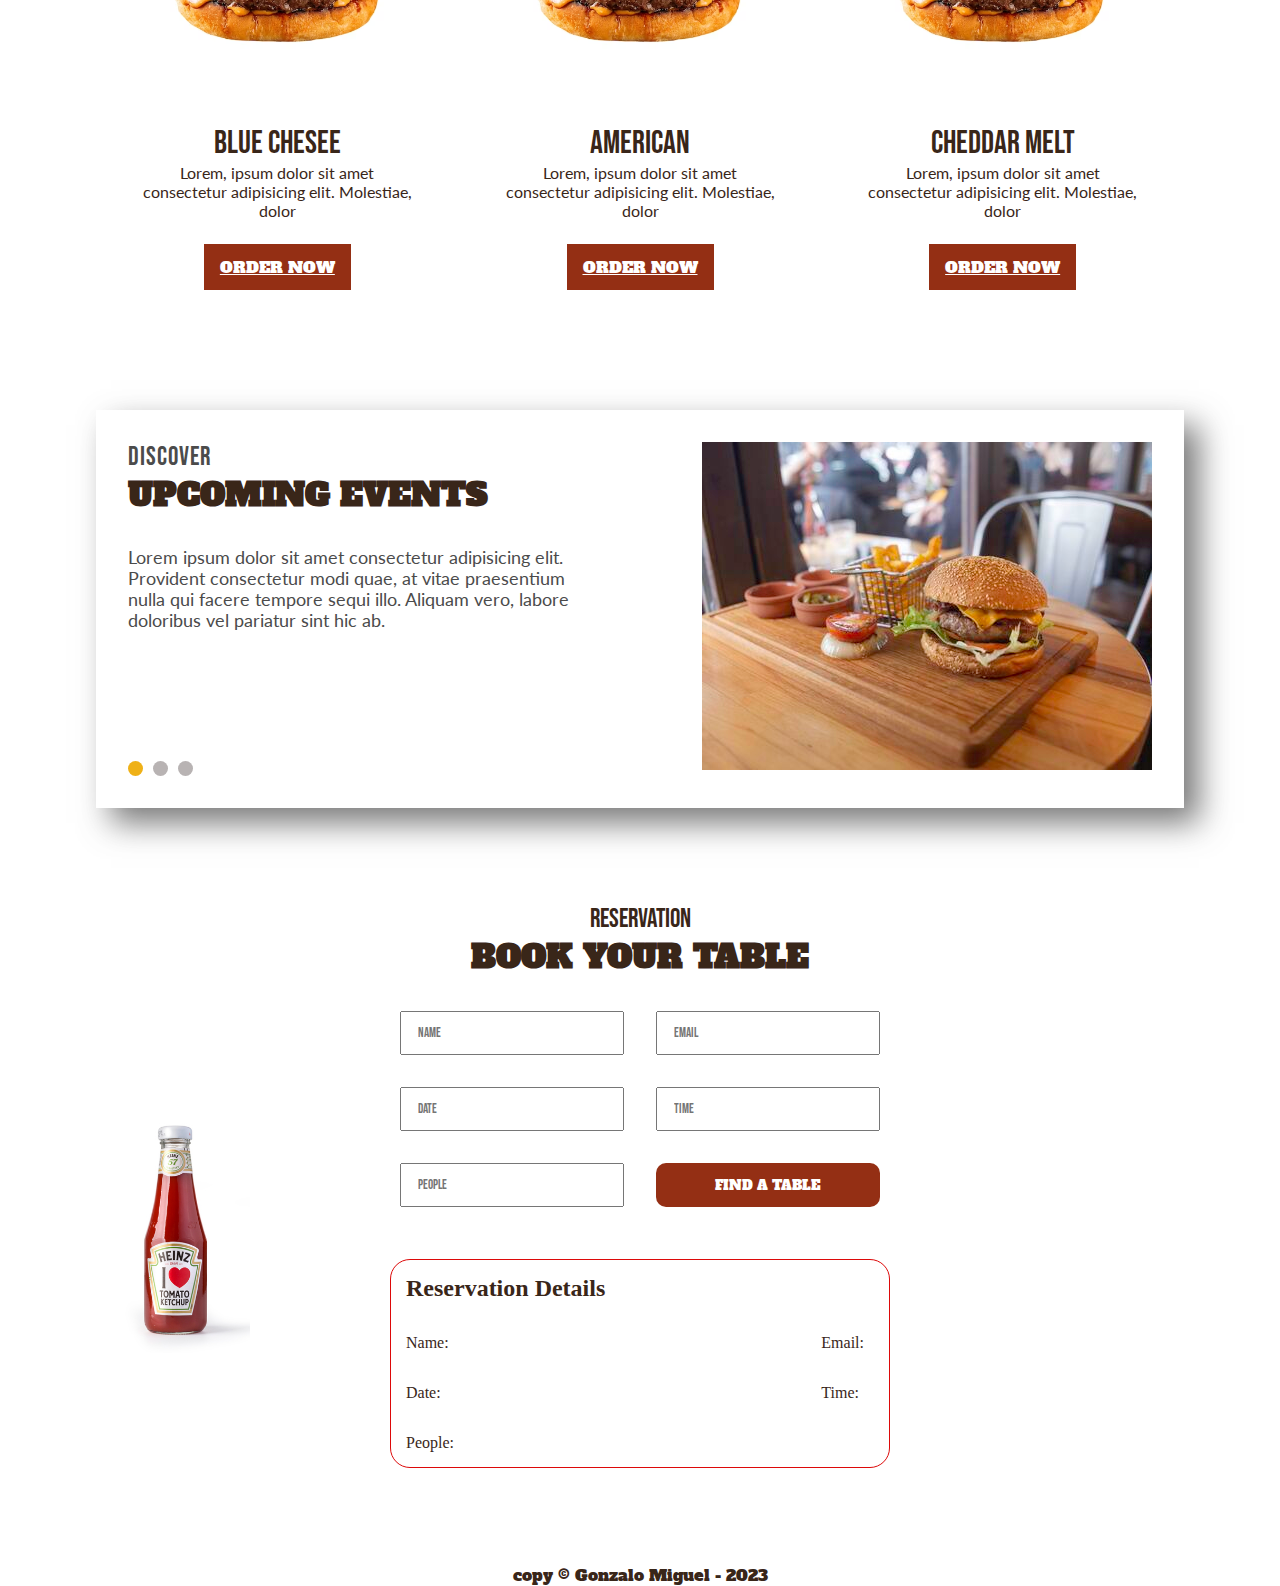
==== commit fdd83003: "cambio logo" ====
--- a/index.html
+++ b/index.html
@@ -9,7 +9,7 @@
 <body>
     <section class="hero">
         <header class="hero_header">
-            <h4 class="logo">Burguer house</h4>
+            <h4 class="logo">Burguer house 🍔</h4>
             <div class="header_right">
                 <p>Express Delivery +1 2345 6789</p>
                 <nav>
--- a/css/main.css
+++ b/css/main.css
@@ -594,4 +594,21 @@
         width: 22rem;
     }
 
-}+    .reserva-creada {
+        width: auto; 
+    }
+    
+    .reserva-creada h2 {
+        text-align: center; 
+    }
+    
+    .reserva-creada p {
+        flex-direction: column; 
+        text-align: center; 
+    }
+    
+    .reserva-creada span {
+        margin-left: 0; 
+        margin-top: 5px; 
+    }
+}
